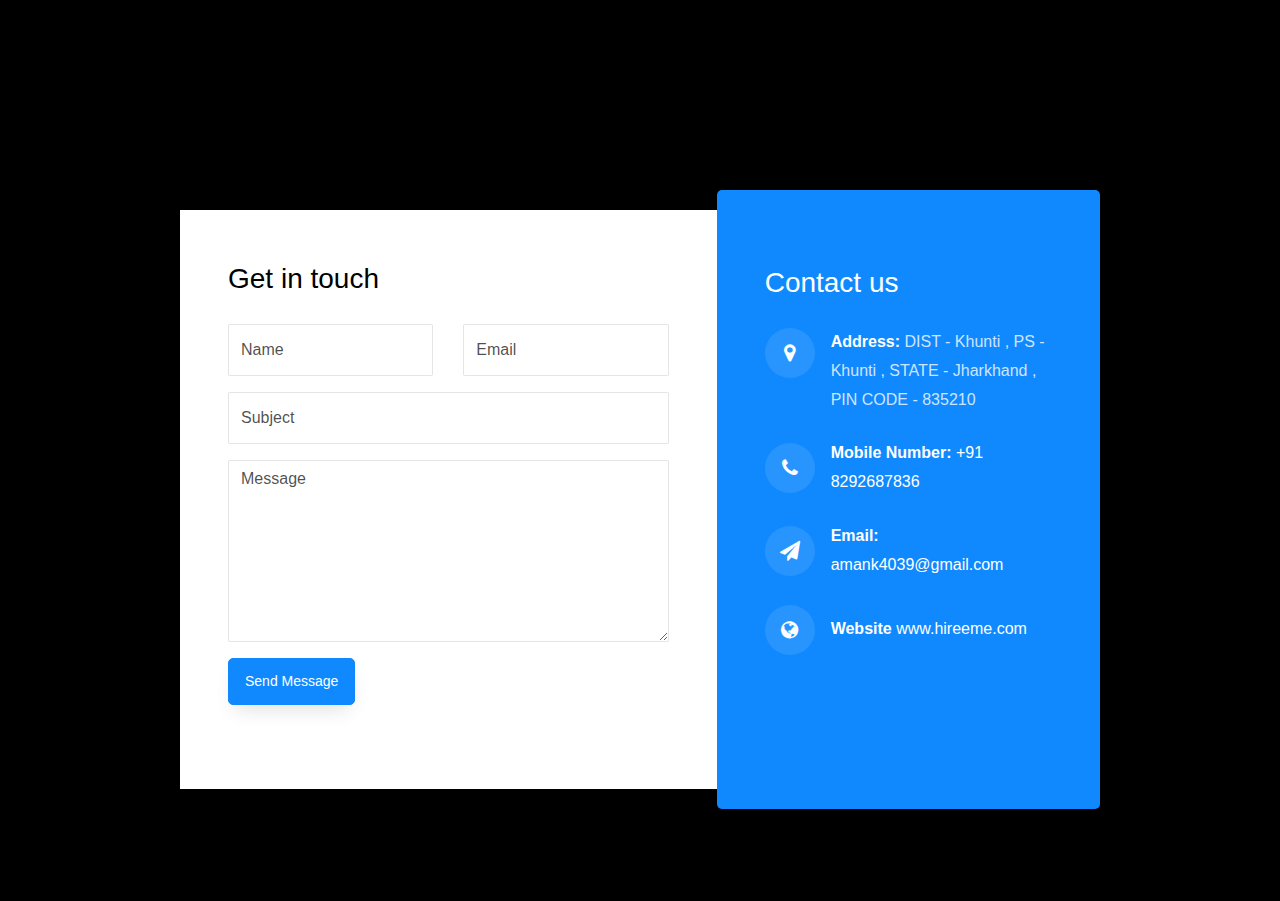
==== Contact.html @ e6026c49 "fist1" ====
<!doctype html>
<html lang="en">
  <head>
  	<title>Contact Form 01</title>
    <meta charset="utf-8">
    <meta name="viewport" content="width=device-width, initial-scale=1, shrink-to-fit=no">

	<link href='https://fonts.googleapis.com/css?family=Roboto:400,100,300,700' rel='stylesheet' type='text/css'>

	<link rel="stylesheet" href="https://stackpath.bootstrapcdn.com/font-awesome/4.7.0/css/font-awesome.min.css">
	
	<link rel="stylesheet" href="css/style.css">

	</head>
	<body style="background: black;">
	<section class="ftco-section">
		<div class="container">
			<div class="row justify-content-center">
				<div class="col-md-6 text-center mb-5">
					<h2 class="heading-section">Contact Me</h2>
				</div>
			</div>
			<div class="row justify-content-center">
				<div class="col-lg-10 col-md-12">
					<div class="wrapper">
						<div class="row no-gutters">
							<div class="col-md-7 d-flex align-items-stretch">
								<div class="contact-wrap w-100 p-md-5 p-4">
									<h3 class="mb-4">Get in touch</h3>
									<div id="form-message-warning" class="mb-4"></div> 
				      		<div id="form-message-success" class="mb-4">
				            Your message was sent, thank you!
				      		</div>
									<form method="POST" id="contactForm" name="contactForm">
										<div class="row">
											<div class="col-md-6">
												<div class="form-group">
													<input type="text" class="form-control" name="name" id="name" placeholder="Name">
												</div>
											</div>
											<div class="col-md-6"> 
												<div class="form-group">
													<input type="email" class="form-control" name="email" id="email" placeholder="Email">
												</div>
											</div>
											<div class="col-md-12">
												<div class="form-group">
													<input type="text" class="form-control" name="subject" id="subject" placeholder="Subject">
												</div>
											</div>
											<div class="col-md-12">
												<div class="form-group">
													<textarea name="message" class="form-control" id="message" cols="30" rows="7" placeholder="Message"></textarea>
												</div>
											</div>
											<div class="col-md-12">
												<div class="form-group">
													<input type="submit" value="Send Message" class="btn btn-primary">
													<div class="submitting"></div>
												</div>
											</div>
										</div>
									</form>
								</div>
							</div>
							<div class="col-md-5 d-flex align-items-stretch">
								<div class="info-wrap bg-primary w-100 p-lg-5 p-4">
									<h3 class="mb-4 mt-md-4">Contact us</h3>
				        	<div class="dbox w-100 d-flex align-items-start">
				        		<div class="icon d-flex align-items-center justify-content-center">
				        			<span class="fa fa-map-marker"></span>
				        		</div>
				        		<div class="text pl-3">
					            <p><span>Address:</span> DIST - Khunti , PS - Khunti , STATE - Jharkhand , PIN CODE - 835210</p>
					          </div>
				          </div>
				        	<div class="dbox w-100 d-flex align-items-center">
				        		<div class="icon d-flex align-items-center justify-content-center">
				        			<span class="fa fa-phone"></span>
				        		</div>
				        		<div class="text pl-3">
					            <p><span>Mobile Number:</span> <a href="tel://1234567920">+91 8292687836</a></p>
					          </div>
				          </div>
				        	<div class="dbox w-100 d-flex align-items-center">
				        		<div class="icon d-flex align-items-center justify-content-center">
				        			<span class="fa fa-paper-plane"></span>
				        		</div>
				        		<div class="text pl-3">
					            <p><span>Email:</span> <a href="mailto:info@yoursite.com">amank4039@gmail.com</a></p>
					          </div>
				          </div>
				        	<div class="dbox w-100 d-flex align-items-center">
				        		<div class="icon d-flex align-items-center justify-content-center">
				        			<span class="fa fa-globe"></span>
				        		</div>
				        		<div class="text pl-3">
					            <p><span>Website</span> <a href="#">www.hireeme.com</a></p>
					          </div>
				          </div>
			          </div>
							</div>
						</div>
					</div>
				</div>
			</div>
		</div>
	</section>

	<script src="js/jquery.min.js"></script>
  <script src="js/popper.js"></script>
  <script src="js/bootstrap.min.js"></script>
  <script src="js/jquery.validate.min.js"></script>
  <script src="js/main.js"></script>

	</body>
</html>
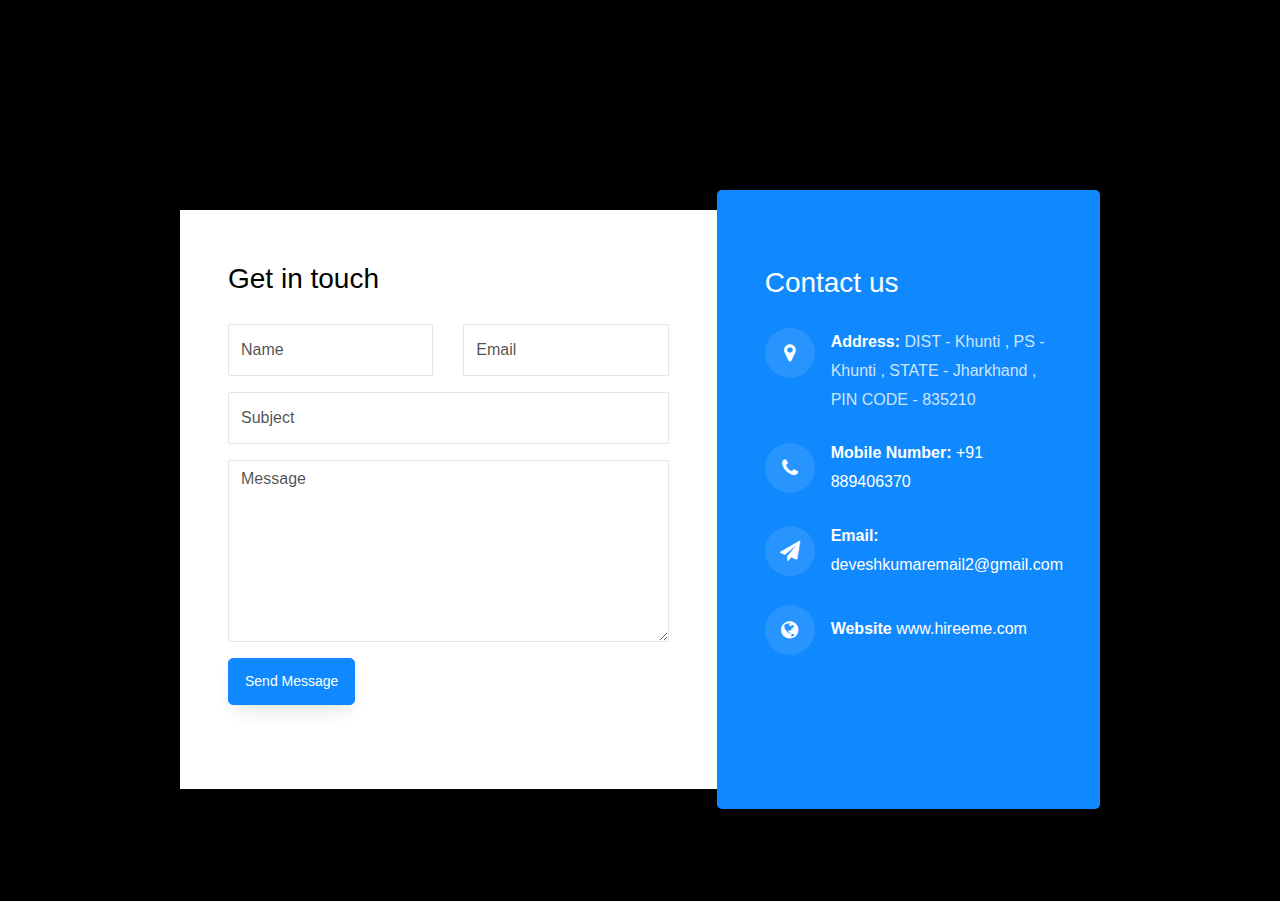
==== commit 094f322a: "fist 3457989990000916419391" ====
--- a/Contact.html
+++ b/Contact.html
@@ -79,7 +79,7 @@
 				        			<span class="fa fa-phone"></span>
 				        		</div>
 				        		<div class="text pl-3">
-					            <p><span>Mobile Number:</span> <a href="tel://1234567920">+91 8292687836</a></p>
+					            <p><span>Mobile Number:</span> <a href="tel://1234567920">+91 889406370</a></p>
 					          </div>
 				          </div>
 				        	<div class="dbox w-100 d-flex align-items-center">
@@ -87,7 +87,7 @@
 				        			<span class="fa fa-paper-plane"></span>
 				        		</div>
 				        		<div class="text pl-3">
-					            <p><span>Email:</span> <a href="mailto:info@yoursite.com">amank4039@gmail.com</a></p>
+					            <p><span>Email:</span> <a href="mailto:info@yoursite.com">deveshkumaremail2@gmail.com</a></p>
 					          </div>
 				          </div>
 				        	<div class="dbox w-100 d-flex align-items-center">
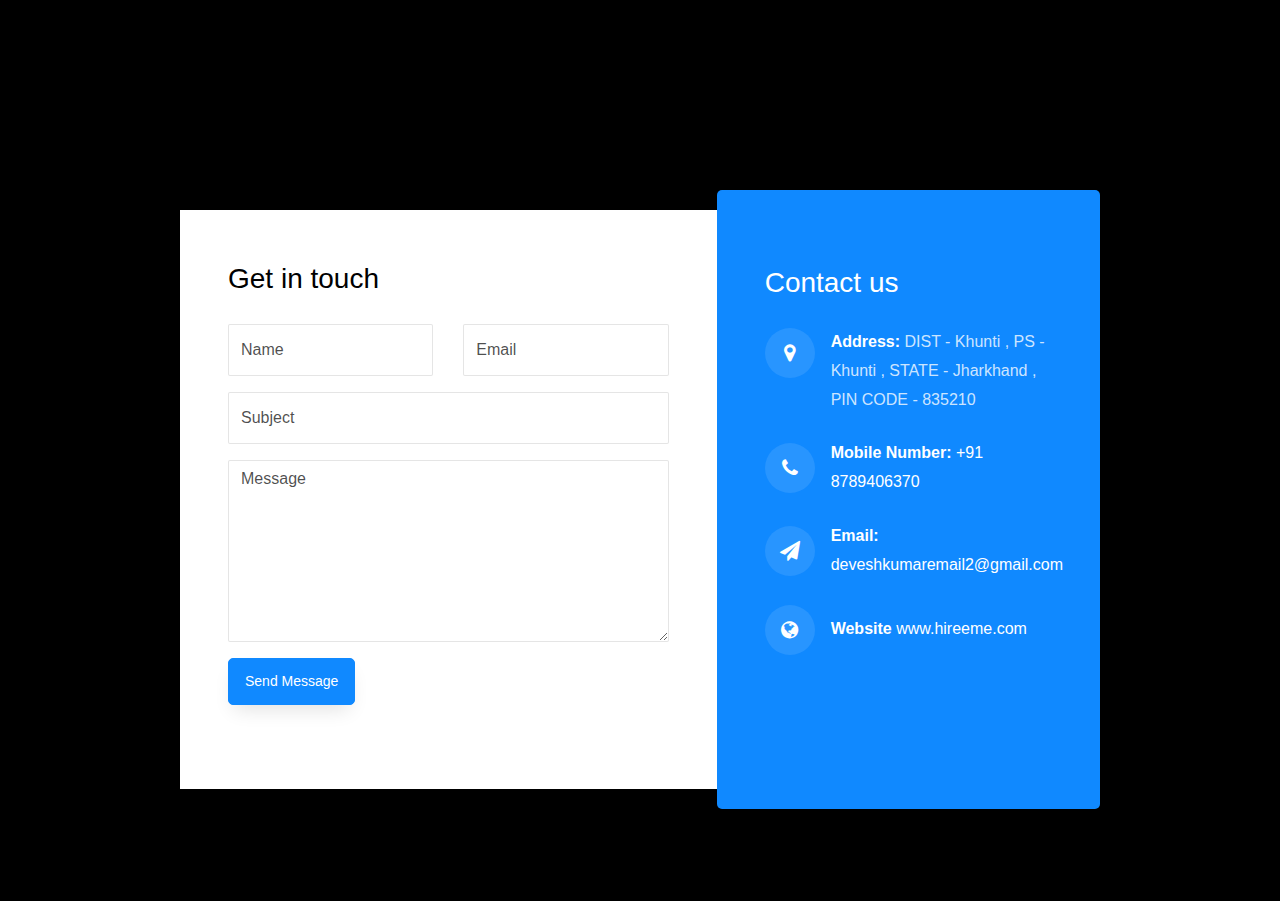
==== commit cb1d33de: "fist 34579899900009164193914" ====
--- a/Contact.html
+++ b/Contact.html
@@ -79,7 +79,7 @@
 				        			<span class="fa fa-phone"></span>
 				        		</div>
 				        		<div class="text pl-3">
-					            <p><span>Mobile Number:</span> <a href="tel://1234567920">+91 889406370</a></p>
+					            <p><span>Mobile Number:</span> <a href="tel://1234567920">+91 8789406370</a></p>
 					          </div>
 				          </div>
 				        	<div class="dbox w-100 d-flex align-items-center">
